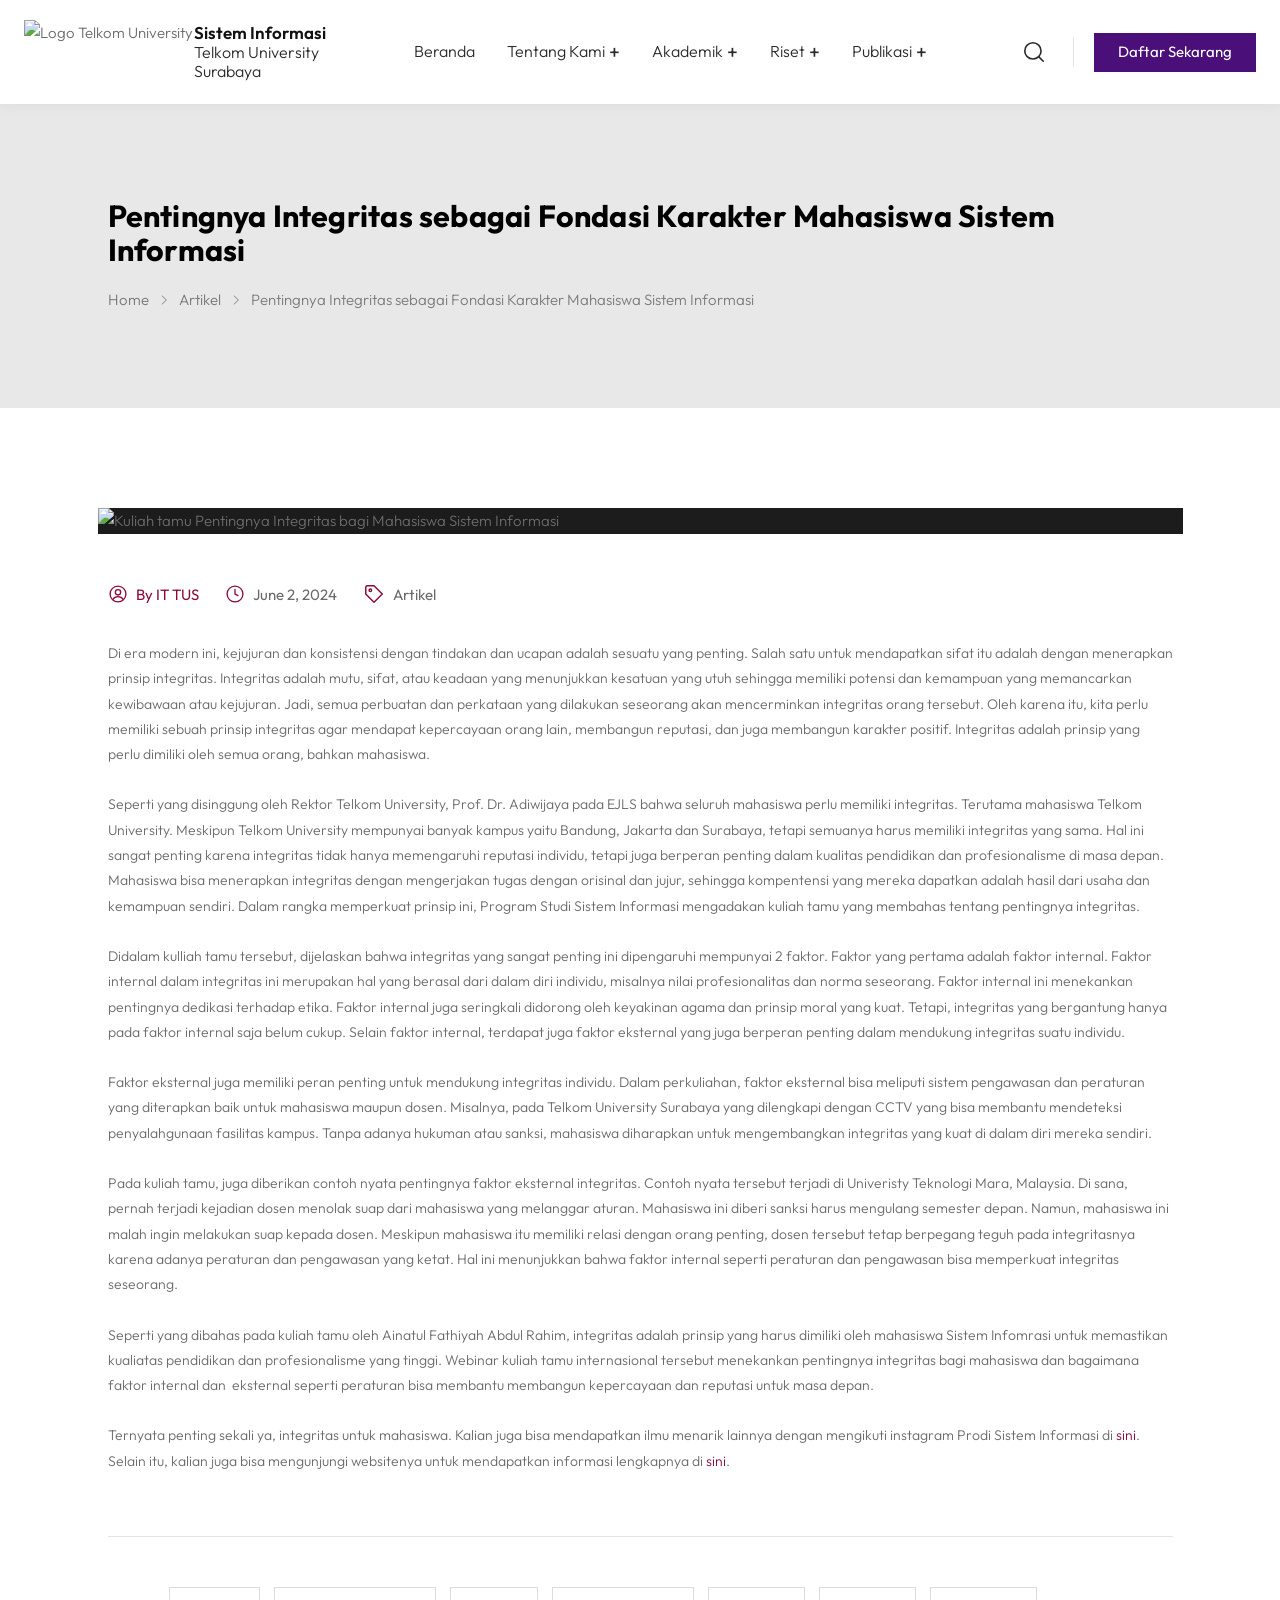
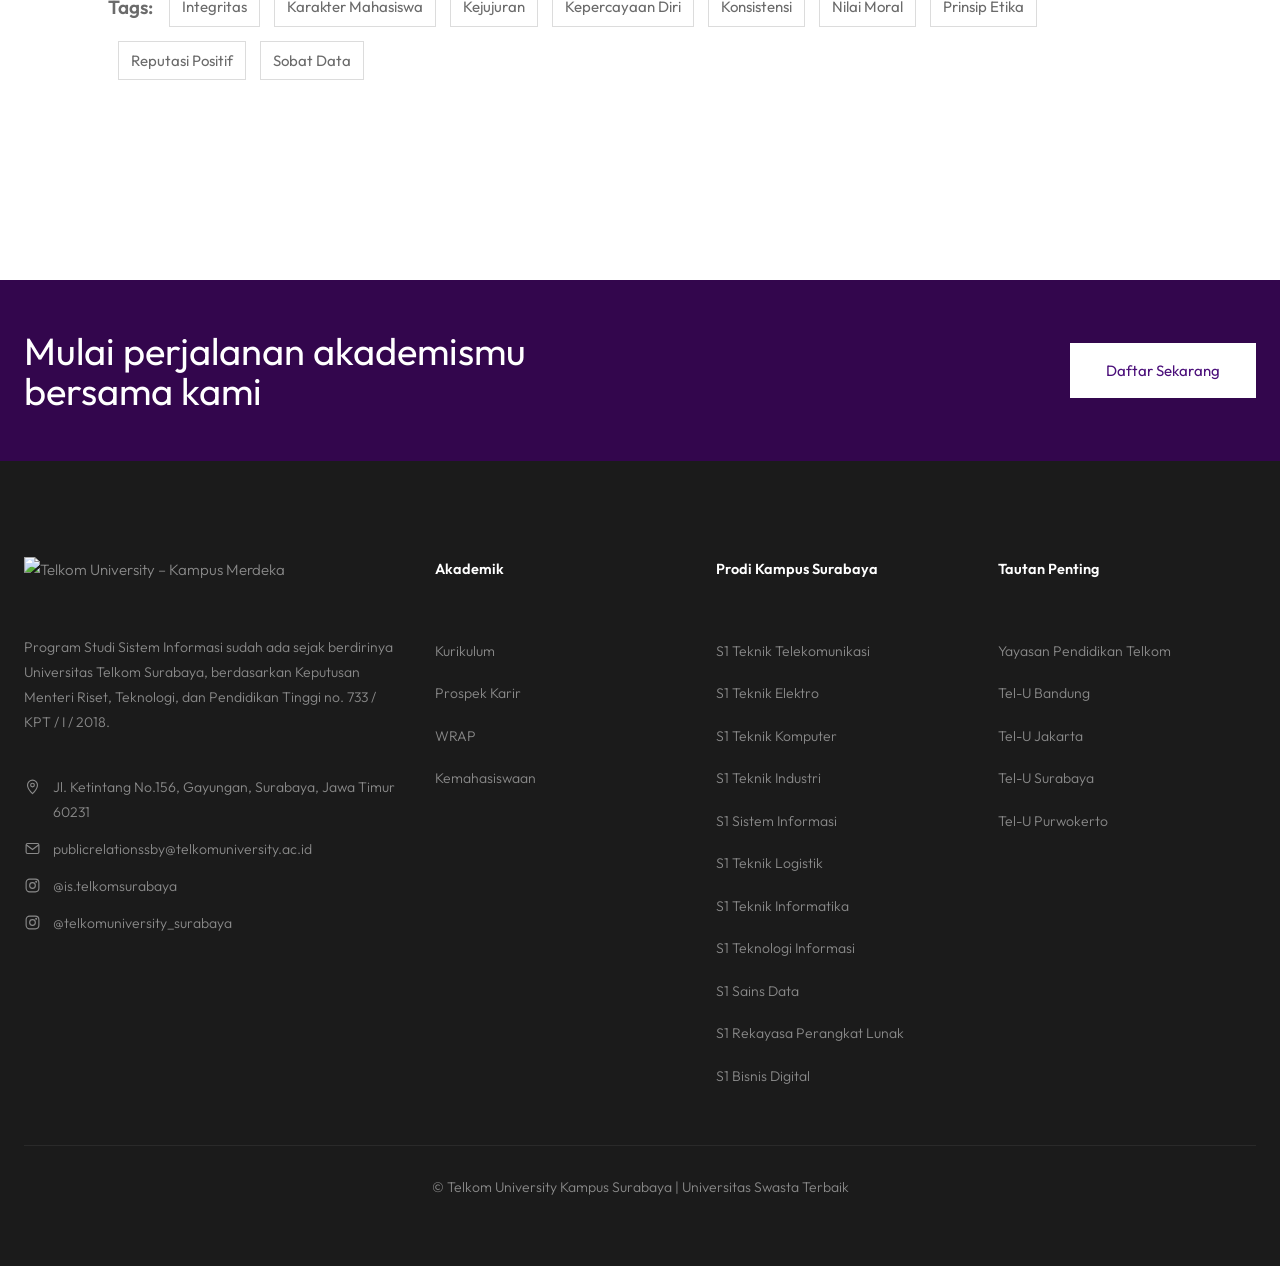
==== index.html @ 62d90fa3 "Add files via upload" ====
<!DOCTYPE html>
<html lang="id">
<head>
<meta charset="UTF-8">
<meta name="viewport" content="width=device-width, initial-scale=1, viewport-fit=cover">
<title>Integritas: Kunci Membangun Karakter &amp; Kepercayaan</title>
<link rel="preconnect" href="https://fonts.googleapis.com">
<link rel="preconnect" href="https://fonts.gstatic.com" crossorigin>
<link href="https://fonts.googleapis.com/css2?family=Outfit:wght@300;400;500;600;700&display=swap" rel="stylesheet">
<link rel="stylesheet" href="style.css">
</head>
<body>

<header class="site-header" id="header">
  <div class="header-inner">
    <a class="brand" href="#" aria-label="Sistem Informasi Telkom University Surabaya">
      <img src="assets/telkom.png" alt="Logo Telkom University">
      <span class="brand-text">
        <strong>Sistem Informasi</strong>
        <span>Telkom University</span>
        <span>Surabaya</span>
      </span>
    </a>
    <nav class="main-nav" aria-label="Menu utama">
      <ul>
        <li><a href="#">Beranda</a></li>
        <li><a href="#">Tentang Kami <span class="plus">+</span></a></li>
        <li><a href="#">Akademik <span class="plus">+</span></a></li>
        <li><a href="#">Riset <span class="plus">+</span></a></li>
        <li><a href="#">Publikasi <span class="plus">+</span></a></li>
      </ul>
    </nav>
    <div class="header-actions">
      <button class="search-btn" aria-label="Cari">
        <svg width="26" height="26" viewBox="0 0 24 24" fill="none" stroke="currentColor" stroke-width="1.5" stroke-linecap="round"><circle cx="11" cy="11" r="7.5"/><path d="M20.5 20.5 16.5 16.5"/></svg>
      </button>
      <span class="header-sep"></span>
      <a class="btn-primary header-cta" href="#">Daftar Sekarang</a>
      <button class="menu-toggle" id="menuToggle" aria-label="Buka menu" aria-expanded="false">
        <svg width="28" height="28" viewBox="0 0 24 24" fill="none" stroke="currentColor" stroke-width="1.6" stroke-linecap="round"><path d="M4 7h16M4 12h16M4 17h16"/></svg>
      </button>
    </div>
  </div>
</header>

<main>
  <section class="page-hero">
    <div class="inner">
      <h1>Pentingnya Integritas sebagai Fondasi Karakter Mahasiswa Sistem Informasi</h1>
      <nav class="breadcrumb" aria-label="Breadcrumb">
        <a href="#">Home</a>
        <svg width="14" height="14" viewBox="0 0 24 24" fill="none" stroke="currentColor" stroke-width="1.6" stroke-linecap="round" stroke-linejoin="round"><path d="m9 5 7 7-7 7"/></svg>
        <a href="#">Artikel</a>
        <svg width="14" height="14" viewBox="0 0 24 24" fill="none" stroke="currentColor" stroke-width="1.6" stroke-linecap="round" stroke-linejoin="round"><path d="m9 5 7 7-7 7"/></svg>
        <span class="current">Pentingnya Integritas sebagai Fondasi Karakter Mahasiswa Sistem Informasi</span>
      </nav>
    </div>
  </section>

  <div class="article-wrap">
    <figure class="featured">
      <img src="assets/poster-kuliah-tamu.jpg" alt="Kuliah tamu Pentingnya Integritas bagi Mahasiswa Sistem Informasi">
    </figure>

    <article class="article-body">
      <div class="meta">
        <span class="author">
          <svg width="20" height="20" viewBox="0 0 24 24" fill="none" stroke="currentColor" stroke-width="1.6" stroke-linecap="round"><circle cx="12" cy="12" r="9.5"/><circle cx="12" cy="10" r="3.2"/><path d="M5.8 18.6c1.4-2.3 3.6-3.4 6.2-3.4s4.8 1.1 6.2 3.4"/></svg>
          By IT TUS
        </span>
        <span>
          <svg width="20" height="20" viewBox="0 0 24 24" fill="none" stroke="var(--maroon)" stroke-width="1.6" stroke-linecap="round"><circle cx="12" cy="12" r="9.5"/><path d="M12 6.5V12l3.5 2"/></svg>
          June 2, 2024
        </span>
        <span>
          <svg width="22" height="22" viewBox="0 0 24 24" fill="none" stroke="var(--maroon)" stroke-width="1.6" stroke-linecap="round" stroke-linejoin="round"><path d="M3 12V4.5A1.5 1.5 0 0 1 4.5 3H12l9 9-9 9-9-9Z"/><circle cx="8" cy="8" r="1.4"/></svg>
          Artikel
        </span>
      </div>

      <p>Di era modern ini, kejujuran dan konsistensi dengan tindakan dan ucapan adalah sesuatu yang penting. Salah satu untuk mendapatkan sifat itu adalah dengan menerapkan prinsip integritas. Integritas adalah mutu, sifat, atau keadaan yang menunjukkan kesatuan yang utuh sehingga memiliki potensi dan kemampuan yang memancarkan kewibawaan atau kejujuran. Jadi, semua perbuatan dan perkataan yang dilakukan seseorang akan mencerminkan integritas orang tersebut. Oleh karena itu, kita perlu memiliki sebuah prinsip integritas agar mendapat kepercayaan orang lain, membangun reputasi, dan juga membangun karakter positif. Integritas adalah prinsip yang perlu dimiliki oleh semua orang, bahkan mahasiswa.</p>

      <p>Seperti yang disinggung oleh Rektor Telkom University, Prof. Dr. Adiwijaya pada EJLS bahwa seluruh mahasiswa perlu memiliki integritas. Terutama mahasiswa Telkom University. Meskipun Telkom University mempunyai banyak kampus yaitu Bandung, Jakarta dan Surabaya, tetapi semuanya harus memiliki integritas yang sama. Hal ini sangat penting karena integritas tidak hanya memengaruhi reputasi individu, tetapi juga berperan penting dalam kualitas pendidikan dan profesionalisme di masa depan. Mahasiswa bisa menerapkan integritas dengan mengerjakan tugas dengan orisinal dan jujur, sehingga kompentensi yang mereka dapatkan adalah hasil dari usaha dan kemampuan sendiri. Dalam rangka memperkuat prinsip ini, Program Studi Sistem Informasi mengadakan kuliah tamu yang membahas tentang pentingnya integritas.</p>

      <p>Didalam kulliah tamu tersebut, dijelaskan bahwa integritas yang sangat penting ini dipengaruhi mempunyai 2 faktor. Faktor yang pertama adalah faktor internal. Faktor internal dalam integritas ini merupakan hal yang berasal dari dalam diri individu, misalnya nilai profesionalitas dan norma seseorang. Faktor internal ini menekankan pentingnya dedikasi terhadap etika. Faktor internal juga seringkali didorong oleh keyakinan agama dan prinsip moral yang kuat. Tetapi, integritas yang bergantung hanya pada faktor internal saja belum cukup. Selain faktor internal, terdapat juga faktor eksternal yang juga berperan penting dalam mendukung integritas suatu individu.</p>

      <p>Faktor eksternal juga memiliki peran penting untuk mendukung integritas individu. Dalam perkuliahan, faktor eksternal bisa meliputi sistem pengawasan dan peraturan yang diterapkan baik untuk mahasiswa maupun dosen. Misalnya, pada Telkom University Surabaya yang dilengkapi dengan CCTV yang bisa membantu mendeteksi penyalahgunaan fasilitas kampus. Tanpa adanya hukuman atau sanksi, mahasiswa diharapkan untuk mengembangkan integritas yang kuat di dalam diri mereka sendiri.</p>

      <p>Pada kuliah tamu, juga diberikan contoh nyata pentingnya faktor eksternal integritas. Contoh nyata tersebut terjadi di Univeristy Teknologi Mara, Malaysia. Di sana, pernah terjadi kejadian dosen menolak suap dari mahasiswa yang melanggar aturan. Mahasiswa ini diberi sanksi harus mengulang semester depan. Namun, mahasiswa ini malah ingin melakukan suap kepada dosen. Meskipun mahasiswa itu memiliki relasi dengan orang penting, dosen tersebut tetap berpegang teguh pada integritasnya karena adanya peraturan dan pengawasan yang ketat. Hal ini menunjukkan bahwa faktor internal seperti peraturan dan pengawasan bisa memperkuat integritas seseorang.</p>

      <p>Seperti yang dibahas pada kuliah tamu oleh Ainatul Fathiyah Abdul Rahim, integritas adalah prinsip yang harus dimiliki oleh mahasiswa Sistem Infomrasi untuk memastikan kualiatas pendidikan dan profesionalisme yang tinggi. Webinar kuliah tamu internasional tersebut menekankan pentingnya integritas bagi mahasiswa dan bagaimana faktor internal dan&nbsp; eksternal seperti peraturan bisa membantu membangun kepercayaan dan reputasi untuk masa depan.</p>

      <p>Ternyata penting sekali ya, integritas untuk mahasiswa. Kalian juga bisa mendapatkan ilmu menarik lainnya dengan mengikuti instagram Prodi Sistem Informasi di <a href="#">sini</a>. Selain itu, kalian juga bisa mengunjungi websitenya untuk mendapatkan informasi lengkapnya di <a href="#">sini</a>.</p>

      <hr>

      <div class="tags">
        <span class="label">Tags:</span>
        <a href="#">Integritas</a>
        <a href="#">Karakter Mahasiswa</a>
        <a href="#">Kejujuran</a>
        <a href="#">Kepercayaan Diri</a>
        <a href="#">Konsistensi</a>
        <a href="#">Nilai Moral</a>
        <a href="#">Prinsip Etika</a>
        <a href="#" class="wrap-gap">Reputasi Positif</a>
        <a href="#">Sobat Data</a>
      </div>
    </article>
  </div>
</main>

<section class="cta">
  <div class="cta-inner">
    <h2>Mulai perjalanan akademismu bersama kami</h2>
    <a class="btn-white" href="#">Daftar Sekarang</a>
  </div>
</section>

<footer class="site-footer">
  <div class="footer-grid">
    <div class="footer-about">
      <img src="assets/logo-footer.png" alt="Telkom University – Kampus Merdeka">
      <p class="desc">Program Studi Sistem Informasi sudah ada sejak berdirinya Universitas Telkom Surabaya, berdasarkan Keputusan Menteri Riset, Teknologi, dan Pendidikan Tinggi no. 733 / <br> KPT / I / 2018.</p>
      <div class="contact">
        <svg width="17" height="17" viewBox="0 0 24 24" fill="none" stroke="currentColor" stroke-width="1.6" stroke-linecap="round" stroke-linejoin="round"><path d="M12 22s7-6.2 7-12a7 7 0 1 0-14 0c0 5.8 7 12 7 12Z"/><circle cx="12" cy="10" r="2.6"/></svg>
        <span>Jl. Ketintang No.156, Gayungan, Surabaya, Jawa Timur <br> 60231</span>
      </div>
      <div class="contact">
        <svg width="17" height="17" viewBox="0 0 24 24" fill="none" stroke="currentColor" stroke-width="1.6" stroke-linecap="round" stroke-linejoin="round"><rect x="3" y="5" width="18" height="14" rx="2"/><path d="m3.5 7 8.5 6.500L20.5 7"/></svg>
        <a href="mailto:publicrelationssby@telkomuniversity.ac.id">publicrelationssby@telkomuniversity.ac.id</a>
      </div>
      <div class="contact">
        <svg width="17" height="17" viewBox="0 0 24 24" fill="none" stroke="currentColor" stroke-width="1.6" stroke-linecap="round" stroke-linejoin="round"><rect x="3" y="3" width="18" height="18" rx="5"/><circle cx="12" cy="12" r="4"/><circle cx="17.2" cy="6.8" r=".6" fill="currentColor"/></svg>
        <a href="#">@is.telkomsurabaya</a>
      </div>
      <div class="contact">
        <svg width="17" height="17" viewBox="0 0 24 24" fill="none" stroke="currentColor" stroke-width="1.6" stroke-linecap="round" stroke-linejoin="round"><rect x="3" y="3" width="18" height="18" rx="5"/><circle cx="12" cy="12" r="4"/><circle cx="17.2" cy="6.8" r=".6" fill="currentColor"/></svg>
        <a href="#">@telkomuniversity_surabaya</a>
      </div>
    </div>

    <div class="footer-col">
      <h4>Akademik</h4>
      <ul>
        <li><a href="#">Kurikulum</a></li>
        <li><a href="#">Prospek Karir</a></li>
        <li><a href="#">WRAP</a></li>
        <li><a href="#">Kemahasiswaan</a></li>
      </ul>
    </div>

    <div class="footer-col">
      <h4>Prodi Kampus Surabaya</h4>
      <ul>
        <li><a href="#">S1 Teknik Telekomunikasi</a></li>
        <li><a href="#">S1 Teknik Elektro</a></li>
        <li><a href="#">S1 Teknik Komputer</a></li>
        <li><a href="#">S1 Teknik Industri</a></li>
        <li><a href="#">S1 Sistem Informasi</a></li>
        <li><a href="#">S1 Teknik Logistik</a></li>
        <li><a href="#">S1 Teknik Informatika</a></li>
        <li><a href="#">S1 Teknologi Informasi</a></li>
        <li><a href="#">S1 Sains Data</a></li>
        <li><a href="#">S1 Rekayasa Perangkat Lunak</a></li>
        <li><a href="#">S1 Bisnis Digital</a></li>
      </ul>
    </div>

    <div class="footer-col">
      <h4>Tautan Penting</h4>
      <ul>
        <li><a href="#">Yayasan Pendidikan Telkom</a></li>
        <li><a href="#">Tel-U Bandung</a></li>
        <li><a href="#">Tel-U Jakarta</a></li>
        <li><a href="#">Tel-U Surabaya</a></li>
        <li><a href="#">Tel-U Purwokerto</a></li>
      </ul>
    </div>
  </div>
  <div class="copyright">&copy; Telkom University Kampus Surabaya | Universitas Swasta Terbaik</div>
</footer>
</body>
</html>
---- style.css ----
:root {
  --bg: #ffffff;
  --bg-soft: #f6f6f6;
  --text: #6b6b6b;
  --heading: #111111;
  --nav: #2b2b2b;
  --purple: #4b0f7a;
  --purple-dark: #33064d;
  --maroon: #8b0a3a;
  --line: #e4e4e4;
  --tag-border: #dcdcdc;
  --footer: #1b1b1b;
  --footer-text: #8a8a8a;
  --footer-head: #ffffff;
  --footer-line: #2a2a2a;
  --header-h: 104px;
  --container: 1280px;
  --article-w: 1085px;
  box-sizing: border-box;
  padding-top: env(safe-area-inset-top, 0px);
  padding-bottom: env(safe-area-inset-bottom, 0px);
}

*,
*::before,
*::after {
  box-sizing: border-box;
}

html {
  scroll-padding-top: calc(var(--header-h) + env(safe-area-inset-top, 0px));
  scroll-behavior: smooth;
}

body {
  margin: 0;
  background: var(--bg);
  color: var(--text);
  font-family: 'Outfit', 'Segoe UI', Arial, sans-serif;
  font-weight: 300;
  font-size: 15px;
  line-height: 1.7;
  -webkit-font-smoothing: antialiased;
}

a {
  color: inherit;
  text-decoration: none;
}

img {
  max-width: 100%;
  display: block;
}

.site-header {
  position: sticky;
  top: env(safe-area-inset-top, 0px);
  z-index: 50;
  background: var(--bg);
  height: var(--header-h);
  box-shadow: 0 2px 14px rgba(0, 0, 0, .05);
}

.header-inner {
  height: 100%;
  max-width: var(--container);
  margin: 0 auto;
  display: flex;
  align-items: center;
  justify-content: space-between;
  gap: 24px;
  padding: 0 24px;
}

.brand {
  display: flex;
  align-items: center;
  gap: 1px;
  flex: none;
}

.brand img {
  height: 65px;
  width: auto;
}

.brand-text {
  display: flex;
  flex-direction: column;
  font-size: 16px;
  font-weight: 300;
  line-height: 1.2;
  color: var(--nav);
}

.brand-text strong {
  font-size: 17px;
  font-weight: 600;
  color: #111;
}

.main-nav {
  flex: 1;
  display: flex;
  justify-content: center;
  min-width: 0;
}

.main-nav ul {
  display: flex;
  gap: clamp(18px, 2.5vw, 40px);
  list-style: none;
  margin: 0;
  padding: 0;
}

.main-nav a {
  font-size: 16px;
  font-weight: 300;
  color: var(--nav);
  display: inline-flex;
  align-items: center;
  gap: 4px;
  padding: 8px 0;
  white-space: nowrap;
}

.main-nav a:hover {
  color: var(--purple);
}

.main-nav .plus {
  font-size: 20px;
  font-weight: 400;
  line-height: 1;
}

.header-actions {
  display: flex;
  align-items: center;
  gap: 20px;
  flex: none;
}

.search-btn {
  background: none;
  border: 0;
  padding: 6px;
  cursor: pointer;
  color: var(--nav);
  display: grid;
  place-items: center;
}

.header-sep {
  width: 1px;
  height: 30px;
  background: var(--line);
}

.btn-primary {
  display: inline-flex;
  align-items: center;
  justify-content: center;
  background: var(--purple);
  color: #fff;
  font-size: 15px;
  font-weight: 400;
  height: 39px;
  padding: 0 24px;
  min-width: 154px;
  transition: background .2s, transform .2s;
}

.btn-primary:hover {
  background: #262626;
  transform: scale(1.06);
}

.menu-toggle {
  display: none;
  background: none;
  border: 0;
  padding: 8px;
  cursor: pointer;
  color: var(--nav);
}

a:focus-visible,
button:focus-visible {
  outline: 2px solid var(--purple);
  outline-offset: 3px;
}

.page-hero {
  position: relative;
  height: 304px;
  background: #e8e8e8 url('assets/hero-bg.jpg') center/cover no-repeat;
  display: flex;
  align-items: center;
}

.page-hero .inner {
  width: 100%;
  max-width: var(--article-w);
  margin: 0 auto;
  padding: 0 10px;
}

.page-hero h1 {
  margin: 0;
  font-weight: 700;
  font-size: 30.5px;
  line-height: 34px;
  letter-spacing: .2px;
  color: #000;
  max-width: 1000px;
}

.breadcrumb {
  display: flex;
  align-items: center;
  flex-wrap: wrap;
  gap: 6px;
  margin-top: 20px;
  font-size: 15px;
  font-weight: 300;
  color: #777;
}

.breadcrumb svg {
  flex: none;
  margin: 0 2px;
}

.breadcrumb .current {
  color: #7b7b7b;
}

.article-wrap {
  padding: 100px 24px 0;
}

.featured {
  width: 100%;
  max-width: var(--article-w);
  margin: 0 auto;
  background: #1c1c1c;
  overflow: hidden;
}

.featured img {
  width: 100%;
  height: auto;
  transition: transform .5s ease;
}

.featured:hover img {
  transform: scale(1.10);
}

.article-body {
  max-width: var(--article-w);
  margin: 0 auto;
  padding: 0 10px;
}

.meta {
  display: flex;
  align-items: center;
  flex-wrap: wrap;
  gap: 18px 26px;
  margin: 48px 0 34px;
  font-size: 15px;
  color: #6b6b6b;
  font-weight: 400;
}

.meta span {
  display: inline-flex;
  align-items: center;
  gap: 8px;
}

.meta .author {
  color: var(--maroon);
}

.meta svg {
  flex: none;
}

.meta .author svg {
  color: var(--maroon);
}

.article-body p {
  margin: 0 0 25px;
  font-size: 14px;
  line-height: 25.3px;
  font-weight: 300;
}

.article-body p a {
  color: var(--maroon);
}

.article-body p a:hover {
  text-decoration: underline;
}

.article-body hr {
  border: 0;
  border-top: 1px solid var(--line);
  margin: 62px 0 0;
}

.tags {
  display: flex;
  flex-wrap: wrap;
  align-items: center;
  gap: 14px;
  padding: 50px 0 0;
}

.tags .label {
  font-size: 19px;
  font-weight: 600;
  color: #6b6b6b;
  margin-right: 2px;
}

.tags a {
  border: 1px solid var(--tag-border);
  padding: 9px 12px;
  font-size: 15px;
  font-weight: 400;
  color: #6b6b6b;
  line-height: 1.3;
  transition: border-color .2s, color .2s, background-color .2s;
}

.tags a:hover {
  border-color: #8C0F2B;
  background-color: #8C0F2B;
  color: #fff;
}

.tags .wrap-gap {
  margin-left: 10px;
}

.cta {
  margin-top: 200px;
  position: relative;
  background: var(--purple-dark) url('assets/cta-bg.jpg') center/cover no-repeat;
  height: 181px;
}

.cta-inner {
  height: 100%;
  max-width: var(--container);
  margin: 0 auto;
  display: flex;
  align-items: center;
  justify-content: space-between;
  padding: 0 24px;
  gap: 24px;
}

.cta h2 {
  margin: 0;
  color: #fff;
  font-weight: 400;
  font-size: 38px;
  line-height: 40px;
  max-width: 560px;
}

.cta .btn-white {
  background: #fff;
  color: var(--purple);
  font-size: 15px;
  font-weight: 400;
  display: inline-flex;
  align-items: center;
  justify-content: center;
  height: 55px;
  width: 186px;
  flex: none;
  transition: background .2s, color .2s;
}

.cta .btn-white:hover {
  background: #262626;
  color: #fff;
}

.site-footer {
  background: var(--footer);
  color: var(--footer-text);
}

.footer-grid {
  max-width: var(--container);
  margin: 0 auto;
  display: grid;
  grid-template-columns: 1.5fr 1fr 1fr 1fr;
  gap: 24px;
  padding: 96px 24px 40px;
}

.footer-about img {
  height: 44px;
  width: auto;
  margin-bottom: 34px;
}

.footer-about .desc {
  max-width: 380px;
  font-size: 14px;
  line-height: 25px;
  margin: 0 0 40px;
}

.contact {
  display: flex;
  gap: 12px;
  align-items: flex-start;
  font-size: 14px;
  line-height: 25px;
  margin-bottom: 12px;
}

.contact svg {
  flex: none;
  margin-top: 3px;
}

.contact a:hover {
  color: #fff;
}

.footer-col h4 {
  margin: 0 0 56px;
  color: var(--footer-head);
  font-size: 14.5px;
  font-weight: 600;
}

.footer-col ul {
  list-style: none;
  margin: 0;
  padding: 0;
}

.footer-col li {
  margin-bottom: 17px;
}

.footer-col a {
  font-size: 14px;
  line-height: 24px;
  transition: color .2s;
}

.footer-col a:hover {
  color: #fff;
}

.copyright {
  border-top: 1px solid var(--footer-line);
  max-width: calc(var(--container) - 48px);
  margin: 0 auto;
  text-align: center;
  font-size: 14px;
  padding: 30px 0 66px;
}

@media (max-width:1200px) {
  .main-nav {
    display: none;
  }

  .menu-toggle {
    display: block;
  }

  .header-actions {
    gap: 12px;
  }

  .header-inner {
    justify-content: space-between;
  }

  .site-header.open .main-nav {
    display: block;
    position: absolute;
    top: var(--header-h);
    left: 0;
    right: 0;
    background: var(--bg);
    box-shadow: 0 12px 20px rgba(0, 0, 0, .08);
    padding: 12px 24px 20px;
  }

  .site-header.open .main-nav ul {
    flex-direction: column;
    gap: 4px;
  }

  .site-header.open .main-nav a {
    font-size: 17px;
    padding: 10px 0;
  }

  .page-hero .inner {
    padding: 0 24px;
  }

  .article-wrap {
    padding: 60px 20px 0;
  }

  .footer-grid {
    grid-template-columns: 1fr 1fr;
    gap: 48px 24px;
    padding: 64px 24px 24px;
  }

  .footer-about {
    grid-column: 1/-1;
  }

  .footer-col h4 {
    margin-bottom: 28px;
  }

  .cta-inner {
    padding: 0 28px;
  }
}

@media (max-width:640px) {
  :root {
    --header-h: 76px;
  }

  .header-inner {
    padding: 0 16px;
  }

  .brand img {
    height: 44px;
  }

  .header-sep {
    display: none;
  }

  .btn-primary.header-cta {
    display: none;
  }

  .page-hero {
    height: auto;
    min-height: 260px;
    padding: 48px 0;
  }

  .page-hero h1 {
    font-size: 25px;
    line-height: 31px;
  }

  .meta {
    margin-top: 28px;
  }

  .article-wrap {
    padding-top: 36px;
  }

  .cta {
    height: auto;
    margin-top: 90px;
  }

  .cta-inner {
    flex-direction: column;
    align-items: flex-start;
    padding: 44px 24px;
  }

  .cta h2 {
    font-size: 32px;
    line-height: 36px;
  }

  .footer-grid {
    grid-template-columns: 1fr;
  }
}

@media (prefers-reduced-motion:reduce) {
  html {
    scroll-behavior: auto;
  }

  * {
    transition: none !important;
  }
}
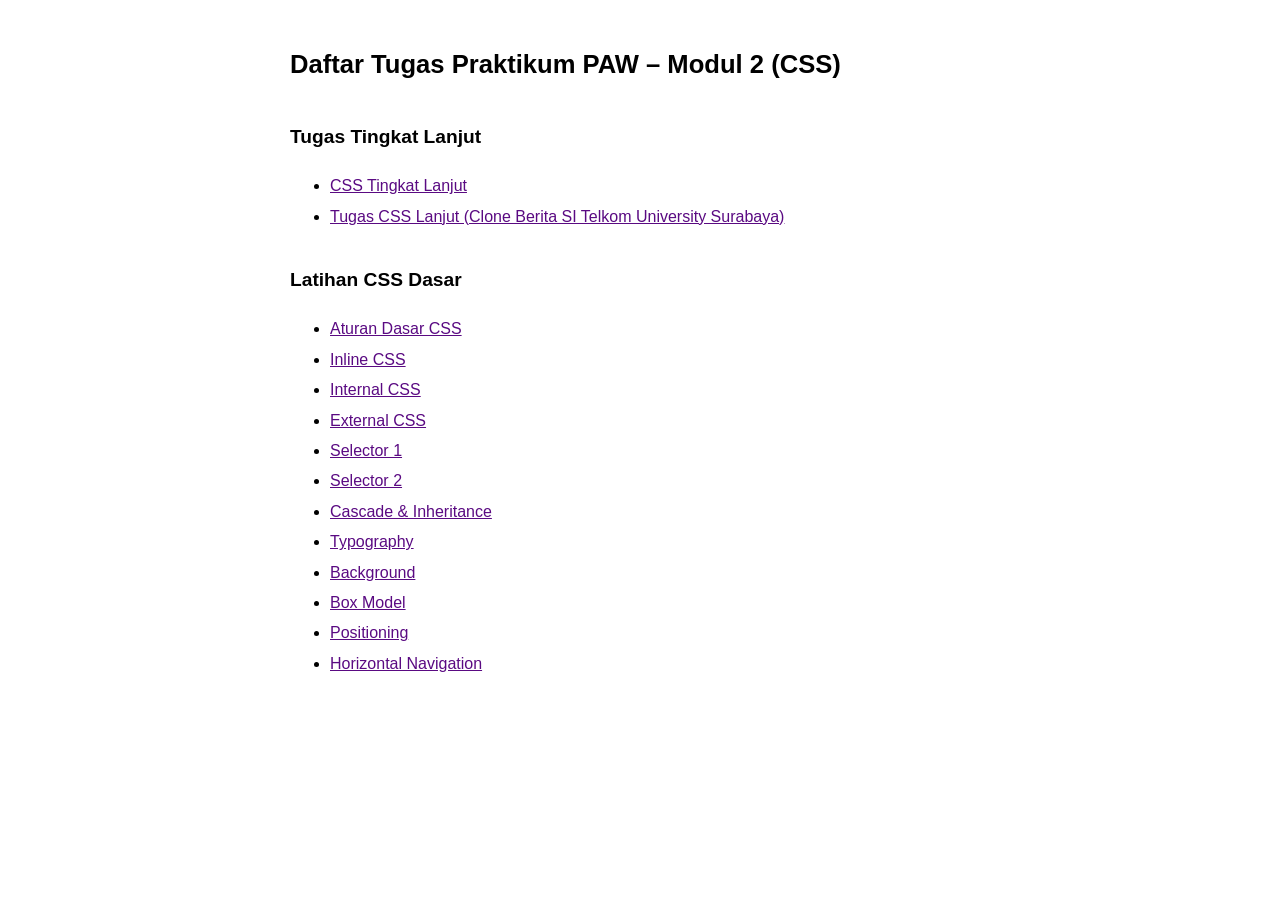
==== commit 9592a424: "Upload tugas modul 2" ====
--- a/index.html
+++ b/index.html
@@ -1,184 +1,39 @@
-<!DOCTYPE html>
-<html lang="id">
-<head>
-<meta charset="UTF-8">
-<meta name="viewport" content="width=device-width, initial-scale=1, viewport-fit=cover">
-<title>Integritas: Kunci Membangun Karakter &amp; Kepercayaan</title>
-<link rel="preconnect" href="https://fonts.googleapis.com">
-<link rel="preconnect" href="https://fonts.gstatic.com" crossorigin>
-<link href="https://fonts.googleapis.com/css2?family=Outfit:wght@300;400;500;600;700&display=swap" rel="stylesheet">
-<link rel="stylesheet" href="style.css">
-</head>
-<body>
-
-<header class="site-header" id="header">
-  <div class="header-inner">
-    <a class="brand" href="#" aria-label="Sistem Informasi Telkom University Surabaya">
-      <img src="assets/telkom.png" alt="Logo Telkom University">
-      <span class="brand-text">
-        <strong>Sistem Informasi</strong>
-        <span>Telkom University</span>
-        <span>Surabaya</span>
-      </span>
-    </a>
-    <nav class="main-nav" aria-label="Menu utama">
-      <ul>
-        <li><a href="#">Beranda</a></li>
-        <li><a href="#">Tentang Kami <span class="plus">+</span></a></li>
-        <li><a href="#">Akademik <span class="plus">+</span></a></li>
-        <li><a href="#">Riset <span class="plus">+</span></a></li>
-        <li><a href="#">Publikasi <span class="plus">+</span></a></li>
-      </ul>
-    </nav>
-    <div class="header-actions">
-      <button class="search-btn" aria-label="Cari">
-        <svg width="26" height="26" viewBox="0 0 24 24" fill="none" stroke="currentColor" stroke-width="1.5" stroke-linecap="round"><circle cx="11" cy="11" r="7.5"/><path d="M20.5 20.5 16.5 16.5"/></svg>
-      </button>
-      <span class="header-sep"></span>
-      <a class="btn-primary header-cta" href="#">Daftar Sekarang</a>
-      <button class="menu-toggle" id="menuToggle" aria-label="Buka menu" aria-expanded="false">
-        <svg width="28" height="28" viewBox="0 0 24 24" fill="none" stroke="currentColor" stroke-width="1.6" stroke-linecap="round"><path d="M4 7h16M4 12h16M4 17h16"/></svg>
-      </button>
-    </div>
-  </div>
-</header>
-
-<main>
-  <section class="page-hero">
-    <div class="inner">
-      <h1>Pentingnya Integritas sebagai Fondasi Karakter Mahasiswa Sistem Informasi</h1>
-      <nav class="breadcrumb" aria-label="Breadcrumb">
-        <a href="#">Home</a>
-        <svg width="14" height="14" viewBox="0 0 24 24" fill="none" stroke="currentColor" stroke-width="1.6" stroke-linecap="round" stroke-linejoin="round"><path d="m9 5 7 7-7 7"/></svg>
-        <a href="#">Artikel</a>
-        <svg width="14" height="14" viewBox="0 0 24 24" fill="none" stroke="currentColor" stroke-width="1.6" stroke-linecap="round" stroke-linejoin="round"><path d="m9 5 7 7-7 7"/></svg>
-        <span class="current">Pentingnya Integritas sebagai Fondasi Karakter Mahasiswa Sistem Informasi</span>
-      </nav>
-    </div>
-  </section>
-
-  <div class="article-wrap">
-    <figure class="featured">
-      <img src="assets/poster-kuliah-tamu.jpg" alt="Kuliah tamu Pentingnya Integritas bagi Mahasiswa Sistem Informasi">
-    </figure>
-
-    <article class="article-body">
-      <div class="meta">
-        <span class="author">
-          <svg width="20" height="20" viewBox="0 0 24 24" fill="none" stroke="currentColor" stroke-width="1.6" stroke-linecap="round"><circle cx="12" cy="12" r="9.5"/><circle cx="12" cy="10" r="3.2"/><path d="M5.8 18.6c1.4-2.3 3.6-3.4 6.2-3.4s4.8 1.1 6.2 3.4"/></svg>
-          By IT TUS
-        </span>
-        <span>
-          <svg width="20" height="20" viewBox="0 0 24 24" fill="none" stroke="var(--maroon)" stroke-width="1.6" stroke-linecap="round"><circle cx="12" cy="12" r="9.5"/><path d="M12 6.5V12l3.5 2"/></svg>
-          June 2, 2024
-        </span>
-        <span>
-          <svg width="22" height="22" viewBox="0 0 24 24" fill="none" stroke="var(--maroon)" stroke-width="1.6" stroke-linecap="round" stroke-linejoin="round"><path d="M3 12V4.5A1.5 1.5 0 0 1 4.5 3H12l9 9-9 9-9-9Z"/><circle cx="8" cy="8" r="1.4"/></svg>
-          Artikel
-        </span>
-      </div>
-
-      <p>Di era modern ini, kejujuran dan konsistensi dengan tindakan dan ucapan adalah sesuatu yang penting. Salah satu untuk mendapatkan sifat itu adalah dengan menerapkan prinsip integritas. Integritas adalah mutu, sifat, atau keadaan yang menunjukkan kesatuan yang utuh sehingga memiliki potensi dan kemampuan yang memancarkan kewibawaan atau kejujuran. Jadi, semua perbuatan dan perkataan yang dilakukan seseorang akan mencerminkan integritas orang tersebut. Oleh karena itu, kita perlu memiliki sebuah prinsip integritas agar mendapat kepercayaan orang lain, membangun reputasi, dan juga membangun karakter positif. Integritas adalah prinsip yang perlu dimiliki oleh semua orang, bahkan mahasiswa.</p>
-
-      <p>Seperti yang disinggung oleh Rektor Telkom University, Prof. Dr. Adiwijaya pada EJLS bahwa seluruh mahasiswa perlu memiliki integritas. Terutama mahasiswa Telkom University. Meskipun Telkom University mempunyai banyak kampus yaitu Bandung, Jakarta dan Surabaya, tetapi semuanya harus memiliki integritas yang sama. Hal ini sangat penting karena integritas tidak hanya memengaruhi reputasi individu, tetapi juga berperan penting dalam kualitas pendidikan dan profesionalisme di masa depan. Mahasiswa bisa menerapkan integritas dengan mengerjakan tugas dengan orisinal dan jujur, sehingga kompentensi yang mereka dapatkan adalah hasil dari usaha dan kemampuan sendiri. Dalam rangka memperkuat prinsip ini, Program Studi Sistem Informasi mengadakan kuliah tamu yang membahas tentang pentingnya integritas.</p>
-
-      <p>Didalam kulliah tamu tersebut, dijelaskan bahwa integritas yang sangat penting ini dipengaruhi mempunyai 2 faktor. Faktor yang pertama adalah faktor internal. Faktor internal dalam integritas ini merupakan hal yang berasal dari dalam diri individu, misalnya nilai profesionalitas dan norma seseorang. Faktor internal ini menekankan pentingnya dedikasi terhadap etika. Faktor internal juga seringkali didorong oleh keyakinan agama dan prinsip moral yang kuat. Tetapi, integritas yang bergantung hanya pada faktor internal saja belum cukup. Selain faktor internal, terdapat juga faktor eksternal yang juga berperan penting dalam mendukung integritas suatu individu.</p>
-
-      <p>Faktor eksternal juga memiliki peran penting untuk mendukung integritas individu. Dalam perkuliahan, faktor eksternal bisa meliputi sistem pengawasan dan peraturan yang diterapkan baik untuk mahasiswa maupun dosen. Misalnya, pada Telkom University Surabaya yang dilengkapi dengan CCTV yang bisa membantu mendeteksi penyalahgunaan fasilitas kampus. Tanpa adanya hukuman atau sanksi, mahasiswa diharapkan untuk mengembangkan integritas yang kuat di dalam diri mereka sendiri.</p>
-
-      <p>Pada kuliah tamu, juga diberikan contoh nyata pentingnya faktor eksternal integritas. Contoh nyata tersebut terjadi di Univeristy Teknologi Mara, Malaysia. Di sana, pernah terjadi kejadian dosen menolak suap dari mahasiswa yang melanggar aturan. Mahasiswa ini diberi sanksi harus mengulang semester depan. Namun, mahasiswa ini malah ingin melakukan suap kepada dosen. Meskipun mahasiswa itu memiliki relasi dengan orang penting, dosen tersebut tetap berpegang teguh pada integritasnya karena adanya peraturan dan pengawasan yang ketat. Hal ini menunjukkan bahwa faktor internal seperti peraturan dan pengawasan bisa memperkuat integritas seseorang.</p>
-
-      <p>Seperti yang dibahas pada kuliah tamu oleh Ainatul Fathiyah Abdul Rahim, integritas adalah prinsip yang harus dimiliki oleh mahasiswa Sistem Infomrasi untuk memastikan kualiatas pendidikan dan profesionalisme yang tinggi. Webinar kuliah tamu internasional tersebut menekankan pentingnya integritas bagi mahasiswa dan bagaimana faktor internal dan&nbsp; eksternal seperti peraturan bisa membantu membangun kepercayaan dan reputasi untuk masa depan.</p>
-
-      <p>Ternyata penting sekali ya, integritas untuk mahasiswa. Kalian juga bisa mendapatkan ilmu menarik lainnya dengan mengikuti instagram Prodi Sistem Informasi di <a href="#">sini</a>. Selain itu, kalian juga bisa mengunjungi websitenya untuk mendapatkan informasi lengkapnya di <a href="#">sini</a>.</p>
-
-      <hr>
-
-      <div class="tags">
-        <span class="label">Tags:</span>
-        <a href="#">Integritas</a>
-        <a href="#">Karakter Mahasiswa</a>
-        <a href="#">Kejujuran</a>
-        <a href="#">Kepercayaan Diri</a>
-        <a href="#">Konsistensi</a>
-        <a href="#">Nilai Moral</a>
-        <a href="#">Prinsip Etika</a>
-        <a href="#" class="wrap-gap">Reputasi Positif</a>
-        <a href="#">Sobat Data</a>
-      </div>
-    </article>
-  </div>
-</main>
-
-<section class="cta">
-  <div class="cta-inner">
-    <h2>Mulai perjalanan akademismu bersama kami</h2>
-    <a class="btn-white" href="#">Daftar Sekarang</a>
-  </div>
-</section>
-
-<footer class="site-footer">
-  <div class="footer-grid">
-    <div class="footer-about">
-      <img src="assets/logo-footer.png" alt="Telkom University – Kampus Merdeka">
-      <p class="desc">Program Studi Sistem Informasi sudah ada sejak berdirinya Universitas Telkom Surabaya, berdasarkan Keputusan Menteri Riset, Teknologi, dan Pendidikan Tinggi no. 733 / <br> KPT / I / 2018.</p>
-      <div class="contact">
-        <svg width="17" height="17" viewBox="0 0 24 24" fill="none" stroke="currentColor" stroke-width="1.6" stroke-linecap="round" stroke-linejoin="round"><path d="M12 22s7-6.2 7-12a7 7 0 1 0-14 0c0 5.8 7 12 7 12Z"/><circle cx="12" cy="10" r="2.6"/></svg>
-        <span>Jl. Ketintang No.156, Gayungan, Surabaya, Jawa Timur <br> 60231</span>
-      </div>
-      <div class="contact">
-        <svg width="17" height="17" viewBox="0 0 24 24" fill="none" stroke="currentColor" stroke-width="1.6" stroke-linecap="round" stroke-linejoin="round"><rect x="3" y="5" width="18" height="14" rx="2"/><path d="m3.5 7 8.5 6.500L20.5 7"/></svg>
-        <a href="mailto:publicrelationssby@telkomuniversity.ac.id">publicrelationssby@telkomuniversity.ac.id</a>
-      </div>
-      <div class="contact">
-        <svg width="17" height="17" viewBox="0 0 24 24" fill="none" stroke="currentColor" stroke-width="1.6" stroke-linecap="round" stroke-linejoin="round"><rect x="3" y="3" width="18" height="18" rx="5"/><circle cx="12" cy="12" r="4"/><circle cx="17.2" cy="6.8" r=".6" fill="currentColor"/></svg>
-        <a href="#">@is.telkomsurabaya</a>
-      </div>
-      <div class="contact">
-        <svg width="17" height="17" viewBox="0 0 24 24" fill="none" stroke="currentColor" stroke-width="1.6" stroke-linecap="round" stroke-linejoin="round"><rect x="3" y="3" width="18" height="18" rx="5"/><circle cx="12" cy="12" r="4"/><circle cx="17.2" cy="6.8" r=".6" fill="currentColor"/></svg>
-        <a href="#">@telkomuniversity_surabaya</a>
-      </div>
-    </div>
-
-    <div class="footer-col">
-      <h4>Akademik</h4>
-      <ul>
-        <li><a href="#">Kurikulum</a></li>
-        <li><a href="#">Prospek Karir</a></li>
-        <li><a href="#">WRAP</a></li>
-        <li><a href="#">Kemahasiswaan</a></li>
-      </ul>
-    </div>
-
-    <div class="footer-col">
-      <h4>Prodi Kampus Surabaya</h4>
-      <ul>
-        <li><a href="#">S1 Teknik Telekomunikasi</a></li>
-        <li><a href="#">S1 Teknik Elektro</a></li>
-        <li><a href="#">S1 Teknik Komputer</a></li>
-        <li><a href="#">S1 Teknik Industri</a></li>
-        <li><a href="#">S1 Sistem Informasi</a></li>
-        <li><a href="#">S1 Teknik Logistik</a></li>
-        <li><a href="#">S1 Teknik Informatika</a></li>
-        <li><a href="#">S1 Teknologi Informasi</a></li>
-        <li><a href="#">S1 Sains Data</a></li>
-        <li><a href="#">S1 Rekayasa Perangkat Lunak</a></li>
-        <li><a href="#">S1 Bisnis Digital</a></li>
-      </ul>
-    </div>
-
-    <div class="footer-col">
-      <h4>Tautan Penting</h4>
-      <ul>
-        <li><a href="#">Yayasan Pendidikan Telkom</a></li>
-        <li><a href="#">Tel-U Bandung</a></li>
-        <li><a href="#">Tel-U Jakarta</a></li>
-        <li><a href="#">Tel-U Surabaya</a></li>
-        <li><a href="#">Tel-U Purwokerto</a></li>
-      </ul>
-    </div>
-  </div>
-  <div class="copyright">&copy; Telkom University Kampus Surabaya | Universitas Swasta Terbaik</div>
-</footer>
-</body>
+<!DOCTYPE html>
+<html lang="id">
+<head>
+  <meta charset="UTF-8">
+  <meta name="viewport" content="width=device-width, initial-scale=1.0">
+  <title>Daftar Tugas PAW</title>
+  <style>
+    body { font-family: Arial, sans-serif; max-width: 700px; margin: 40px auto; padding: 0 20px; line-height: 1.9; }
+    h1 { font-size: 1.6rem; }
+    h2 { font-size: 1.2rem; margin-top: 30px; }
+    a { color: #5a0a82; }
+  </style>
+</head>
+<body>
+  <h1>Daftar Tugas Praktikum PAW – Modul 2 (CSS)</h1>
+
+  <h2>Tugas Tingkat Lanjut</h2>
+  <ul>
+    <li><a href="CSS%20TINGKAT%20LANJUT/index.html">CSS Tingkat Lanjut</a></li>
+    <li><a href="Tugas%20CSS%20Lanjut/index.html">Tugas CSS Lanjut (Clone Berita SI Telkom University Surabaya)</a></li>
+  </ul>
+
+  <h2>Latihan CSS Dasar</h2>
+  <ul>
+    <li><a href="aturan_dasar_css.html">Aturan Dasar CSS</a></li>
+    <li><a href="inline_css.html">Inline CSS</a></li>
+    <li><a href="internal_css.html">Internal CSS</a></li>
+    <li><a href="external_css.html">External CSS</a></li>
+    <li><a href="selector_1.html">Selector 1</a></li>
+    <li><a href="SELECTOR_2.html">Selector 2</a></li>
+    <li><a href="cascade_inheritance.html">Cascade &amp; Inheritance</a></li>
+    <li><a href="typography.html">Typography</a></li>
+    <li><a href="background.html">Background</a></li>
+    <li><a href="box_model.html">Box Model</a></li>
+    <li><a href="positioning.html">Positioning</a></li>
+    <li><a href="horizontal_nav.html">Horizontal Navigation</a></li>
+  </ul>
+</body>
 </html>
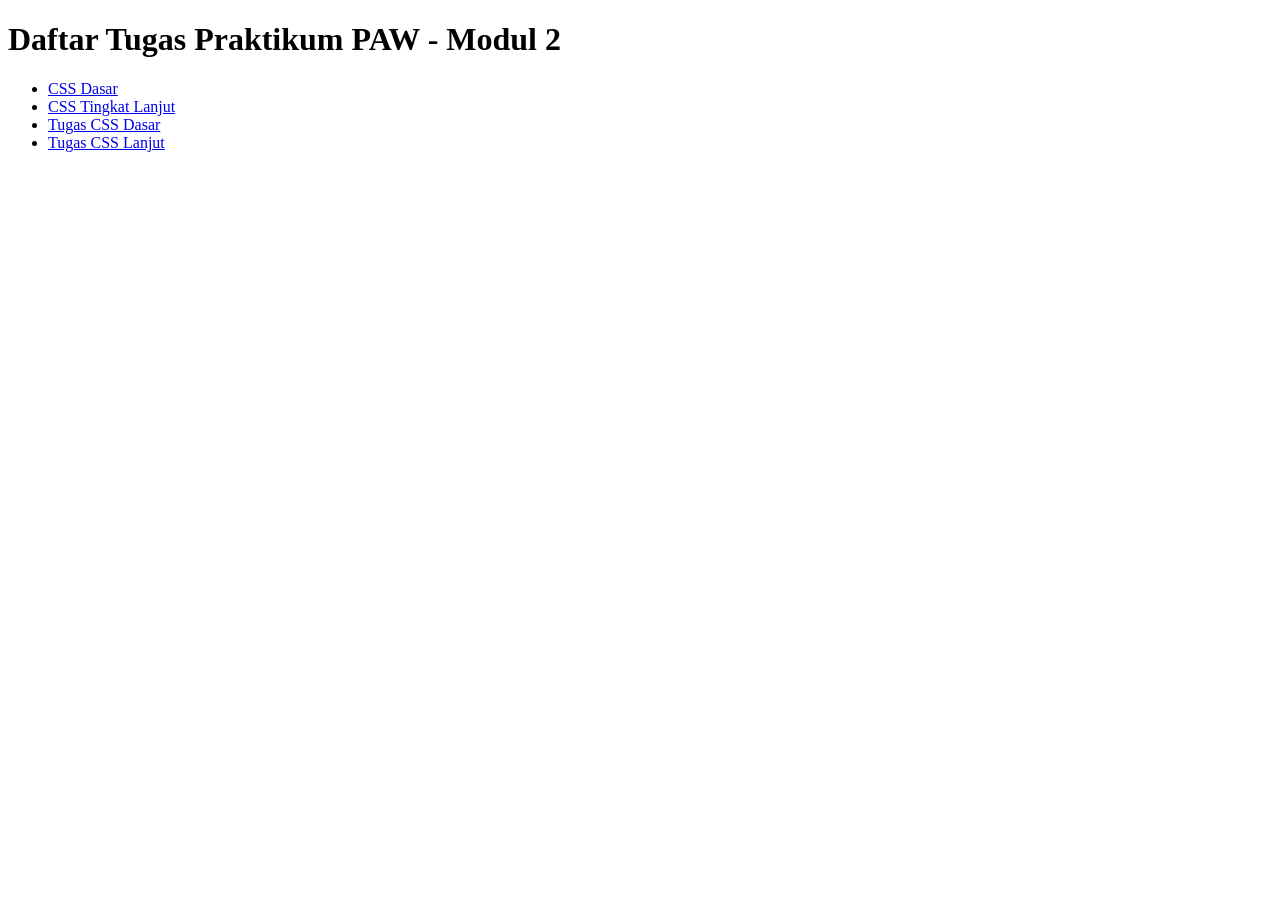
==== commit 3c14fa9f: "Tambah halaman daftar tugas" ====
--- a/index.html
+++ b/index.html
@@ -4,36 +4,14 @@
   <meta charset="UTF-8">
   <meta name="viewport" content="width=device-width, initial-scale=1.0">
   <title>Daftar Tugas PAW</title>
-  <style>
-    body { font-family: Arial, sans-serif; max-width: 700px; margin: 40px auto; padding: 0 20px; line-height: 1.9; }
-    h1 { font-size: 1.6rem; }
-    h2 { font-size: 1.2rem; margin-top: 30px; }
-    a { color: #5a0a82; }
-  </style>
 </head>
 <body>
-  <h1>Daftar Tugas Praktikum PAW – Modul 2 (CSS)</h1>
-
-  <h2>Tugas Tingkat Lanjut</h2>
+  <h1>Daftar Tugas Praktikum PAW - Modul 2</h1>
   <ul>
+    <li><a href="CSS%20DASAR/index.html">CSS Dasar</a></li>
     <li><a href="CSS%20TINGKAT%20LANJUT/index.html">CSS Tingkat Lanjut</a></li>
-    <li><a href="Tugas%20CSS%20Lanjut/index.html">Tugas CSS Lanjut (Clone Berita SI Telkom University Surabaya)</a></li>
-  </ul>
-
-  <h2>Latihan CSS Dasar</h2>
-  <ul>
-    <li><a href="aturan_dasar_css.html">Aturan Dasar CSS</a></li>
-    <li><a href="inline_css.html">Inline CSS</a></li>
-    <li><a href="internal_css.html">Internal CSS</a></li>
-    <li><a href="external_css.html">External CSS</a></li>
-    <li><a href="selector_1.html">Selector 1</a></li>
-    <li><a href="SELECTOR_2.html">Selector 2</a></li>
-    <li><a href="cascade_inheritance.html">Cascade &amp; Inheritance</a></li>
-    <li><a href="typography.html">Typography</a></li>
-    <li><a href="background.html">Background</a></li>
-    <li><a href="box_model.html">Box Model</a></li>
-    <li><a href="positioning.html">Positioning</a></li>
-    <li><a href="horizontal_nav.html">Horizontal Navigation</a></li>
+    <li><a href="Tugas%20CSS%20Dasar/index.html">Tugas CSS Dasar</a></li>
+    <li><a href="Tugas%20CSS%20Lanjut/index.html">Tugas CSS Lanjut</a></li>
   </ul>
 </body>
 </html>
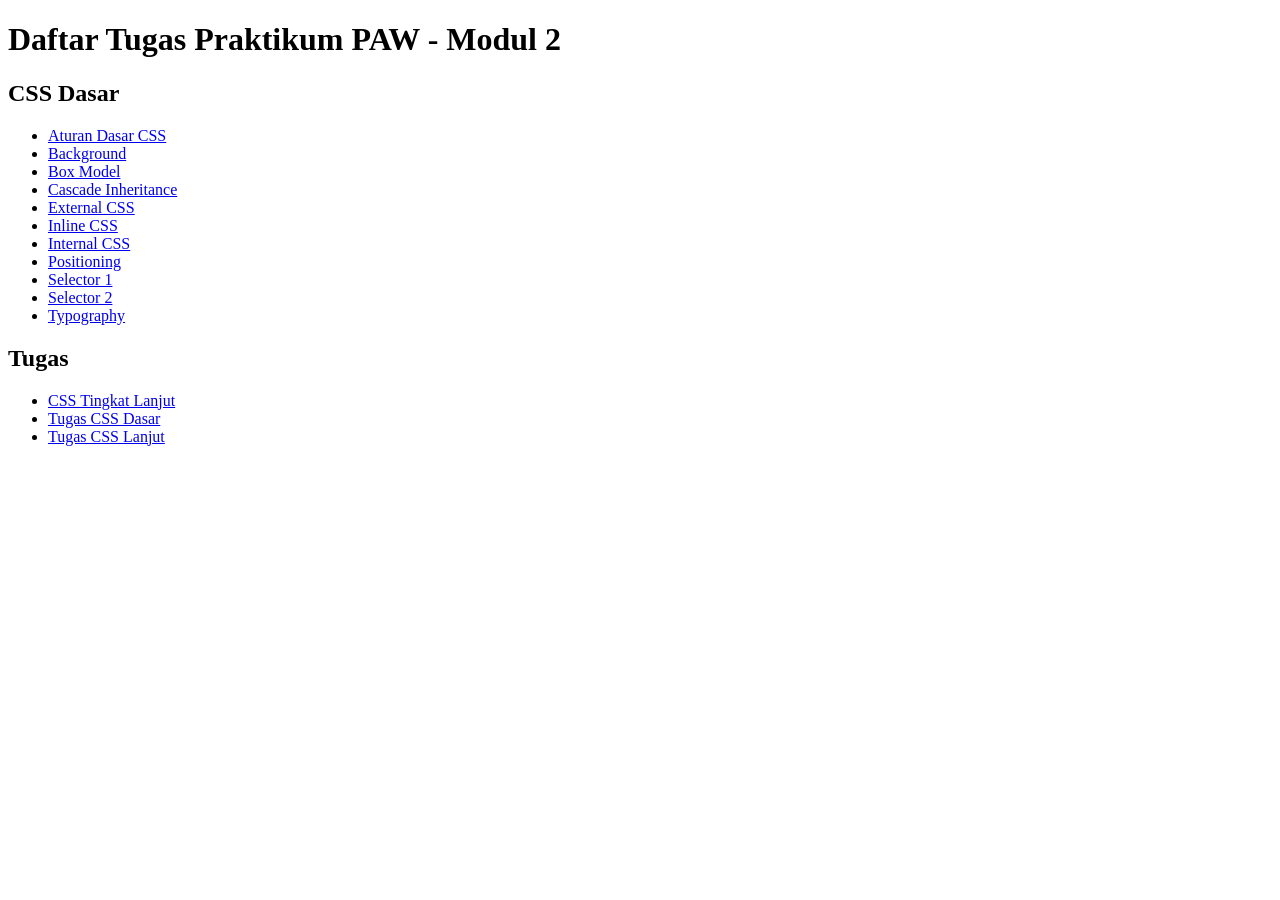
==== commit 556881c5: "Perbaiki halaman daftar tugas" ====
--- a/index.html
+++ b/index.html
@@ -7,8 +7,24 @@
 </head>
 <body>
   <h1>Daftar Tugas Praktikum PAW - Modul 2</h1>
+
+  <h2>CSS Dasar</h2>
   <ul>
-    <li><a href="CSS%20DASAR/index.html">CSS Dasar</a></li>
+    <li><a href="CSS%20DASAR/aturan_dasar_css.html">Aturan Dasar CSS</a></li>
+    <li><a href="CSS%20DASAR/background.html">Background</a></li>
+    <li><a href="CSS%20DASAR/box_model.html">Box Model</a></li>
+    <li><a href="CSS%20DASAR/cascade_inheritance.html">Cascade Inheritance</a></li>
+    <li><a href="CSS%20DASAR/external_css.html">External CSS</a></li>
+    <li><a href="CSS%20DASAR/inline_css.html">Inline CSS</a></li>
+    <li><a href="CSS%20DASAR/internal_css.html">Internal CSS</a></li>
+    <li><a href="CSS%20DASAR/positioning.html">Positioning</a></li>
+    <li><a href="CSS%20DASAR/selector_1.html">Selector 1</a></li>
+    <li><a href="CSS%20DASAR/SELECTOR_2.html">Selector 2</a></li>
+    <li><a href="CSS%20DASAR/typography.html">Typography</a></li>
+  </ul>
+
+  <h2>Tugas</h2>
+  <ul>
     <li><a href="CSS%20TINGKAT%20LANJUT/index.html">CSS Tingkat Lanjut</a></li>
     <li><a href="Tugas%20CSS%20Dasar/index.html">Tugas CSS Dasar</a></li>
     <li><a href="Tugas%20CSS%20Lanjut/index.html">Tugas CSS Lanjut</a></li>
